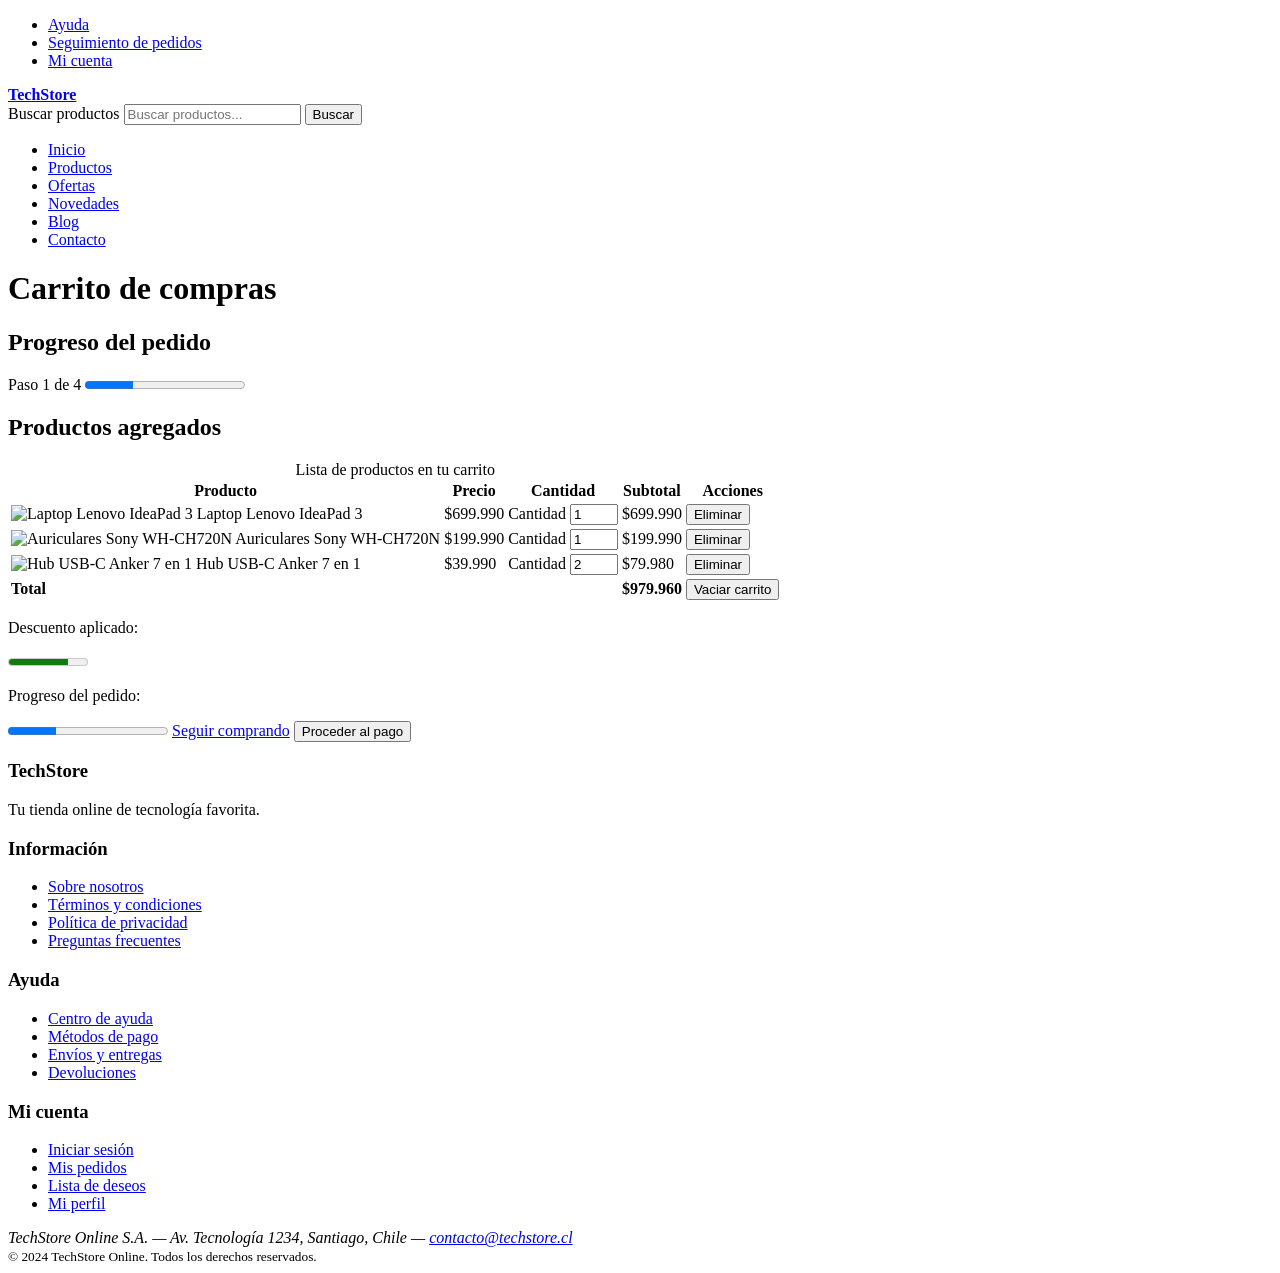
==== carrito.html @ d17756d1 "css" ====
<!DOCTYPE html>
<html lang="es">
<head>
  <meta charset="UTF-8">
  <meta name="viewport" content="width=device-width, initial-scale=1.0">
  <meta name="description" content="Carrito de compras — TechStore Online.">
  <meta name="author" content="TechStore Online">
  <title>Carrito de Compras — TechStore Online</title>
  <link rel="stylesheet" href="css/estilos.css">
</head>
<body>

  <header>
    <nav aria-label="Navegación secundaria">
      <ul>
        <li><a href="contacto.html">Ayuda</a></li>
        <li><a href="#">Seguimiento de pedidos</a></li>
        <li><a href="#">Mi cuenta</a></li>
      </ul>
    </nav>
    <a href="index.html" aria-label="TechStore - Ir al inicio"><strong>TechStore</strong></a>
    <form action="#" method="get" role="search">
      <label for="busqueda">Buscar productos</label>
      <input type="search" id="busqueda" name="q" placeholder="Buscar productos...">
      <button type="submit">Buscar</button>
    </form>
    <nav aria-label="Menú principal">
      <ul>
        <li><a href="index.html">Inicio</a></li>
        <li><a href="productos.html">Productos</a></li>
        <li><a href="#">Ofertas</a></li>
        <li><a href="#">Novedades</a></li>
        <li><a href="#">Blog</a></li>
        <li><a href="contacto.html">Contacto</a></li>
      </ul>
    </nav>
  </header>

  <main>
    <h1>Carrito de compras</h1>

    <!-- Progreso del pedido -->
    <section>
      <h2>Progreso del pedido</h2>
      <label for="progreso-pedido">Paso 1 de 4</label>
      <progress id="progreso-pedido" value="3" max="10">30%</progress>
    </section>

    <!-- Lista de productos -->
    <section>
      <h2>Productos agregados</h2>

      <table>
        <caption>Lista de productos en tu carrito</caption>
        <thead>
          <tr>
            <th scope="col">Producto</th>
            <th scope="col">Precio</th>
            <th scope="col">Cantidad</th>
            <th scope="col">Subtotal</th>
            <th scope="col">Acciones</th>
          </tr>
        </thead>
        <tbody>
          <tr>
            <td>
              <img src="img/producto-lenovo-ideapad.jpg" alt="Laptop Lenovo IdeaPad 3" width="60" height="60">
              Laptop Lenovo IdeaPad 3
            </td>
            <td>$699.990</td>
            <td>
              <label for="qty-1">Cantidad</label>
              <input type="number" id="qty-1" name="cantidad" value="1" min="1" max="10">
            </td>
            <td>$699.990</td>
            <td><button type="button">Eliminar</button></td>
          </tr>
          <tr>
            <td>
              <img src="img/producto-sony-wh720n.jpg" alt="Auriculares Sony WH-CH720N" width="60" height="60">
              Auriculares Sony WH-CH720N
            </td>
            <td>$199.990</td>
            <td>
              <label for="qty-2">Cantidad</label>
              <input type="number" id="qty-2" name="cantidad" value="1" min="1" max="10">
            </td>
            <td>$199.990</td>
            <td><button type="button">Eliminar</button></td>
          </tr>
          <tr>
            <td>
              <img src="img/producto-anker-hub.jpg" alt="Hub USB-C Anker 7 en 1" width="60" height="60">
              Hub USB-C Anker 7 en 1
            </td>
            <td>$39.990</td>
            <td>
              <label for="qty-3">Cantidad</label>
              <input type="number" id="qty-3" name="cantidad" value="2" min="1" max="10">
            </td>
            <td>$79.980</td>
            <td><button type="button">Eliminar</button></td>
          </tr>
        </tbody>
        <tfoot>
          <tr>
            <td colspan="3"><strong>Total</strong></td>
            <td><strong>$979.960</strong></td>
            <td><button type="button">Vaciar carrito</button></td>
          </tr>
        </tfoot>
      </table>

      <!-- meter: porcentaje de descuento -->
      <p>Descuento aplicado:</p>
      <meter value="75" min="0" max="100">75%</meter>

      <!-- progress: progreso del pedido -->
      <p>Progreso del pedido:</p>
      <progress value="3" max="10">3 de 10</progress>

      <a href="productos.html">Seguir comprando</a>
      <button type="button">Proceder al pago</button>
    </section>

  </main>

  <footer>
    <section>
      <h3>TechStore</h3>
      <p>Tu tienda online de tecnología favorita.</p>
    </section>
    <section>
      <h3>Información</h3>
      <ul>
        <li><a href="acerca.html">Sobre nosotros</a></li>
        <li><a href="#">Términos y condiciones</a></li>
        <li><a href="#">Política de privacidad</a></li>
        <li><a href="#">Preguntas frecuentes</a></li>
      </ul>
    </section>
    <section>
      <h3>Ayuda</h3>
      <ul>
        <li><a href="contacto.html">Centro de ayuda</a></li>
        <li><a href="#">Métodos de pago</a></li>
        <li><a href="#">Envíos y entregas</a></li>
        <li><a href="#">Devoluciones</a></li>
      </ul>
    </section>
    <section>
      <h3>Mi cuenta</h3>
      <ul>
        <li><a href="#">Iniciar sesión</a></li>
        <li><a href="#">Mis pedidos</a></li>
        <li><a href="#">Lista de deseos</a></li>
        <li><a href="#">Mi perfil</a></li>
      </ul>
    </section>
    <address>
      TechStore Online S.A. — Av. Tecnología 1234, Santiago, Chile —
      <a href="mailto:contacto@techstore.cl">contacto@techstore.cl</a>
    </address>
    <small>© 2024 TechStore Online. Todos los derechos reservados.</small>
  </footer>

</body>
</html>
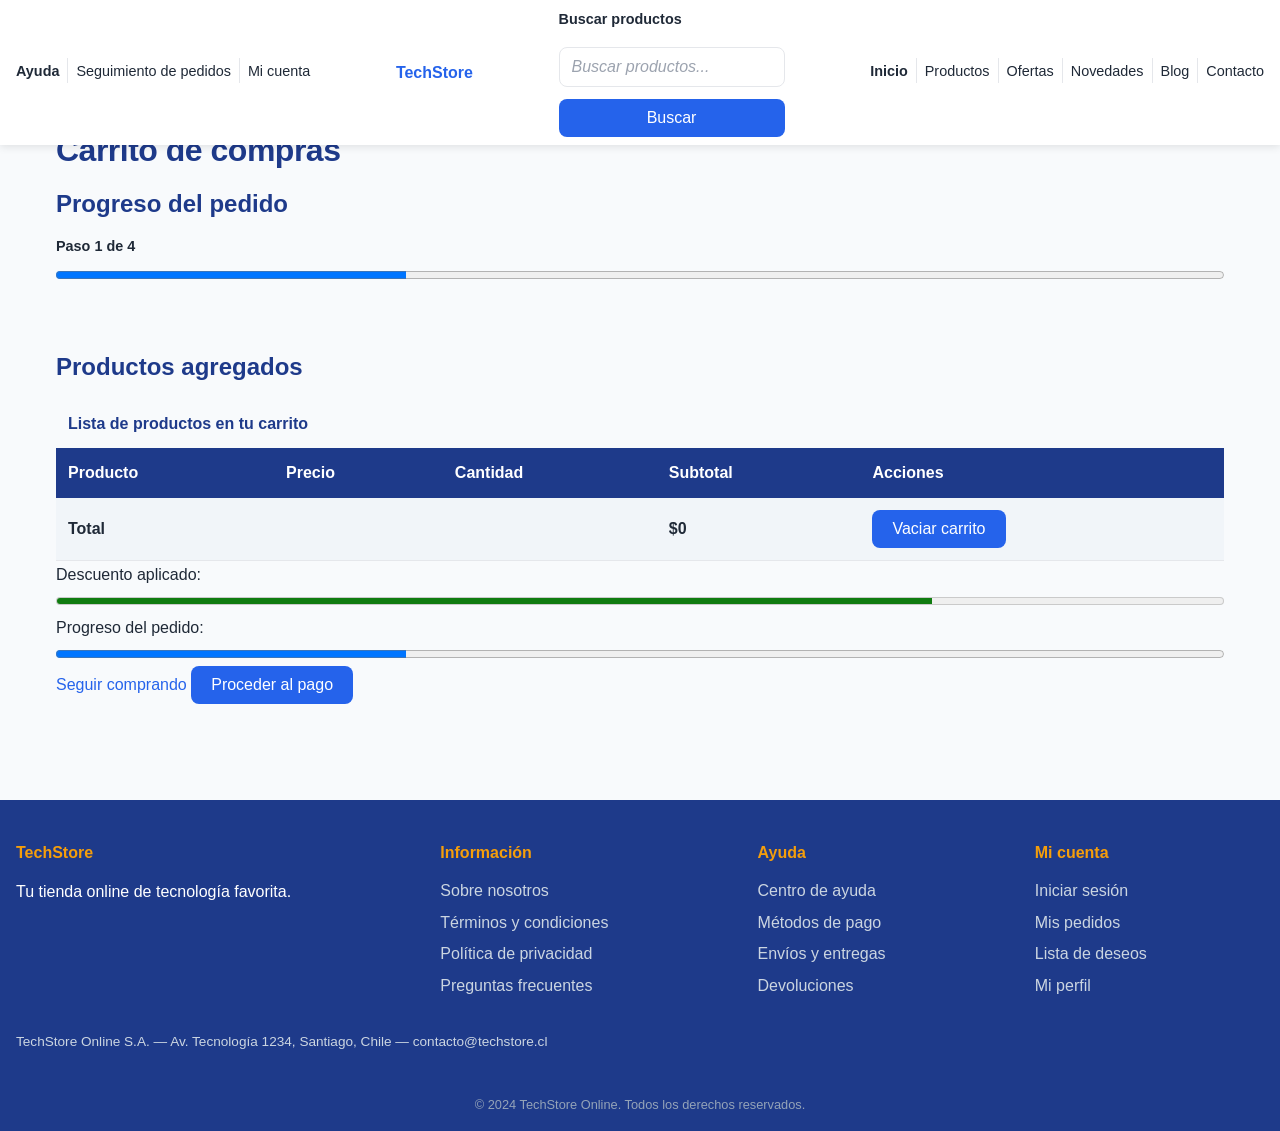
==== commit 469d6647: "javascript" ====
--- a/carrito.html
+++ b/carrito.html
@@ -7,6 +7,8 @@
   <meta name="author" content="TechStore Online">
   <title>Carrito de Compras — TechStore Online</title>
   <link rel="stylesheet" href="css/estilos.css">
+  <link rel="stylesheet" href="css/responsive.css">
+  <link rel="stylesheet" href="css/animaciones.css">
 </head>
 <body>
 
@@ -105,8 +107,8 @@
         <tfoot>
           <tr>
             <td colspan="3"><strong>Total</strong></td>
-            <td><strong>$979.960</strong></td>
-            <td><button type="button">Vaciar carrito</button></td>
+            <td><strong id="total-carrito">$979.960</strong></td>
+            <td><button type="button" id="btn-vaciar-carrito">Vaciar carrito</button></td>
           </tr>
         </tfoot>
       </table>
@@ -120,7 +122,7 @@
       <progress value="3" max="10">3 de 10</progress>
 
       <a href="productos.html">Seguir comprando</a>
-      <button type="button">Proceder al pago</button>
+      <button type="button" id="btn-pagar">Proceder al pago</button>
     </section>
 
   </main>
@@ -164,5 +166,7 @@
     <small>© 2024 TechStore Online. Todos los derechos reservados.</small>
   </footer>
 
+  <script type="module" src="js/app.js"></script>
+  <script type="module" src="js/carrito.js"></script>
 </body>
 </html>
--- a/css/estilos.css
+++ b/css/estilos.css
@@ -0,0 +1,756 @@
+/* ===========================
+   VARIABLES CSS
+=========================== */
+:root {
+  --color-primario: #1E3A8A;
+  --color-secundario: #2563EB;
+  --color-acento: #F59E0B;
+  --color-fondo: #F8FAFC;
+  --color-texto: #1F2937;
+  --color-borde: #E5E7EB;
+  --color-blanco: #FFFFFF;
+  --fuente-principal: 'Segoe UI', Arial, sans-serif;
+  --radio-borde: 8px;
+  --sombra: 0 2px 8px rgba(0, 0, 0, 0.1);
+}
+
+/* ===========================
+   SELECTOR UNIVERSAL
+=========================== */
+* {
+  box-sizing: border-box;
+  margin: 0;
+  padding: 0;
+}
+
+/* ===========================
+   BASE
+=========================== */
+html {
+  font-size: 16px;
+}
+
+body {
+  font-family: var(--fuente-principal);
+  background-color: var(--color-fondo);
+  color: var(--color-texto);
+  line-height: 1.6;
+}
+
+/* ===========================
+   TIPOGRAFÍA
+=========================== */
+h1 {
+  font-size: 2rem;
+  font-weight: bold;
+  color: var(--color-primario);
+  line-height: 1.3;
+  letter-spacing: -0.5px;
+}
+
+h2 {
+  font-size: 1.5rem;
+  font-weight: bold;
+  color: var(--color-primario);
+  line-height: 1.3;
+}
+
+h3 {
+  font-size: 1.1rem;
+  font-weight: bold;
+  color: var(--color-primario);
+}
+
+p {
+  font-size: 1rem;
+  line-height: 1.7;
+}
+
+a {
+  color: var(--color-secundario);
+  text-decoration: none;
+}
+
+a:hover {
+  color: var(--color-primario);
+  text-decoration: underline;
+}
+
+a:visited {
+  color: var(--color-primario);
+}
+
+a:active {
+  color: var(--color-acento);
+}
+
+/* Selector de atributo */
+a[target="_blank"]::after {
+  content: " ↗";
+  font-size: 0.8rem;
+}
+
+strong {
+  font-weight: bold;
+}
+
+em {
+  font-style: italic;
+}
+
+small {
+  font-size: 0.8rem;
+}
+
+mark {
+  background-color: var(--color-acento);
+  color: var(--color-texto);
+  padding: 0 4px;
+  border-radius: 3px;
+}
+
+del {
+  color: #9CA3AF;
+  text-decoration: line-through;
+}
+
+ins {
+  color: #16A34A;
+  text-decoration: underline;
+}
+
+abbr {
+  cursor: help;
+  text-decoration: underline dotted;
+}
+
+time {
+  font-style: italic;
+}
+
+code, samp, kbd, pre, var {
+  font-family: monospace;
+  font-size: 0.9rem;
+  background-color: #F1F5F9;
+  padding: 2px 6px;
+  border-radius: 4px;
+}
+
+pre {
+  padding: 12px;
+  overflow-x: auto;
+}
+
+blockquote {
+  border-left: 4px solid var(--color-secundario);
+  padding: 12px 16px;
+  margin: 16px 0;
+  color: #4B5563;
+  font-style: italic;
+}
+
+/* ::first-letter */
+main > section:first-of-type > p::first-letter {
+  font-size: 1.5rem;
+  font-weight: bold;
+  color: var(--color-primario);
+}
+
+/* ::first-line */
+main > section:first-of-type > p::first-line {
+  font-weight: bold;
+}
+
+/* ::selection */
+::selection {
+  background-color: var(--color-secundario);
+  color: var(--color-blanco);
+}
+
+/* ===========================
+   HEADER
+=========================== */
+header {
+  background-color: var(--color-blanco);
+  box-shadow: var(--sombra);
+  position: fixed;
+  top: 0;
+  width: 100%;
+  z-index: 100;
+  padding: 8px 16px;
+}
+
+/* ===========================
+   NAV
+=========================== */
+nav ul {
+  list-style: none;
+  display: flex;
+  flex-wrap: wrap;
+  gap: 8px;
+  padding: 0;
+}
+
+nav ul li a {
+  color: var(--color-texto);
+  font-size: 0.9rem;
+}
+
+nav ul li a:hover {
+  color: var(--color-secundario);
+  text-decoration: none;
+}
+
+/* Menú principal */
+nav#menu-principal {
+  background-color: var(--color-primario);
+  padding: 6px 16px;
+}
+
+nav#menu-principal ul li a {
+  color: var(--color-blanco);
+  padding: 6px 12px;
+  border-radius: var(--radio-borde);
+  transition: background-color 0.3s;
+  display: block;
+}
+
+nav#menu-principal ul li a:hover {
+  background-color: var(--color-secundario);
+}
+
+/* :not() — separador entre items de nav secundaria */
+header > nav ul li:not(:last-child) {
+  border-right: 1px solid var(--color-borde);
+  padding-right: 8px;
+}
+
+/* ===========================
+   MAIN
+=========================== */
+main {
+  max-width: 1200px;
+  margin: 0 auto;
+  padding: 130px 16px 48px;
+}
+
+/* ===========================
+   SECTION
+=========================== */
+section {
+  margin-bottom: 48px;
+}
+
+/* Hijo directo */
+main > section {
+  padding-top: 16px;
+}
+
+/* Hermano adyacente */
+h2 + p {
+  margin-top: 8px;
+}
+
+/* Hermano general */
+h2 ~ p {
+  color: var(--color-texto);
+}
+
+/* Descendiente */
+main section h2 {
+  margin-bottom: 16px;
+}
+
+/* ===========================
+   ARTICLE
+=========================== */
+article {
+  background-color: var(--color-blanco);
+  border: 1px solid var(--color-borde);
+  border-radius: var(--radio-borde);
+  padding: 16px;
+  overflow: hidden;
+  transition: transform 0.3s, box-shadow 0.3s;
+}
+
+article:hover {
+  transform: scale(1.03);
+  box-shadow: 0 8px 24px rgba(0, 0, 0, 0.12);
+}
+
+article header {
+  position: relative;
+}
+
+article h3 {
+  margin: 10px 0 6px;
+}
+
+article p + p {
+  margin-top: 4px;
+}
+
+article footer {
+  margin-top: 12px;
+}
+
+/* ===========================
+   ASIDE
+=========================== */
+aside {
+  background-color: var(--color-blanco);
+  border: 1px solid var(--color-borde);
+  border-radius: var(--radio-borde);
+  padding: 16px;
+}
+
+/* ===========================
+   FIGURE / IMG
+=========================== */
+figure {
+  margin: 0;
+}
+
+img {
+  max-width: 100%;
+  height: auto;
+  display: block;
+  object-fit: cover;
+}
+
+figcaption {
+  font-size: 0.85rem;
+  color: #6B7280;
+  margin-top: 6px;
+  text-align: center;
+  font-style: italic;
+}
+
+/* ===========================
+   VIDEO / AUDIO
+=========================== */
+video {
+  max-width: 100%;
+  display: block;
+  border-radius: var(--radio-borde);
+}
+
+audio {
+  width: 100%;
+  margin-top: 8px;
+}
+
+/* ===========================
+   BUTTON
+=========================== */
+button {
+  background-color: var(--color-secundario);
+  color: var(--color-blanco);
+  border: none;
+  border-radius: var(--radio-borde);
+  padding: 10px 20px;
+  font-size: 1rem;
+  font-family: var(--fuente-principal);
+  cursor: pointer;
+  transition: background-color 0.3s, transform 0.2s;
+}
+
+button:hover {
+  background-color: var(--color-primario);
+  transform: translateY(-2px);
+}
+
+button:active {
+  transform: translateY(0);
+}
+
+button[type="reset"] {
+  background-color: #6B7280;
+}
+
+button[type="reset"]:hover {
+  background-color: #4B5563;
+}
+
+/* ===========================
+   FORMULARIOS
+=========================== */
+form {
+  display: flex;
+  flex-direction: column;
+  gap: 12px;
+}
+
+label {
+  font-size: 0.9rem;
+  font-weight: bold;
+  display: block;
+  margin-bottom: 4px;
+}
+
+input,
+textarea,
+select {
+  width: 100%;
+  padding: 10px 12px;
+  border: 1px solid var(--color-borde);
+  border-radius: var(--radio-borde);
+  font-size: 1rem;
+  font-family: var(--fuente-principal);
+  background-color: var(--color-blanco);
+  color: var(--color-texto);
+  transition: border-color 0.3s;
+}
+
+input:focus,
+textarea:focus,
+select:focus {
+  border-color: var(--color-secundario);
+  outline: none;
+}
+
+input:required {
+  border-left: 3px solid var(--color-secundario);
+}
+
+input:disabled {
+  background-color: #F3F4F6;
+  cursor: not-allowed;
+  opacity: 0.6;
+}
+
+input[type="checkbox"],
+input[type="radio"] {
+  width: auto;
+  margin-right: 8px;
+}
+
+input[type="color"] {
+  padding: 2px;
+  height: 40px;
+  cursor: pointer;
+}
+
+input[type="range"] {
+  padding: 0;
+}
+
+input[type="file"] {
+  padding: 8px;
+}
+
+input[type="text"],
+input[type="email"],
+input[type="password"],
+input[type="tel"],
+input[type="number"],
+input[type="url"] {
+  background-color: var(--color-blanco);
+}
+
+/* ::placeholder */
+input::placeholder,
+textarea::placeholder {
+  color: #9CA3AF;
+  font-style: italic;
+}
+
+/* :checked */
+input[type="checkbox"]:checked,
+input[type="radio"]:checked {
+  accent-color: var(--color-secundario);
+}
+
+fieldset {
+  border: 1px solid var(--color-borde);
+  border-radius: var(--radio-borde);
+  padding: 16px;
+}
+
+legend {
+  font-weight: bold;
+  color: var(--color-primario);
+  padding: 0 8px;
+}
+
+output {
+  font-weight: bold;
+  color: var(--color-secundario);
+  margin-left: 8px;
+}
+
+/* ===========================
+   TABLA
+=========================== */
+table {
+  width: 100%;
+  border-collapse: collapse;
+  background-color: var(--color-blanco);
+}
+
+caption {
+  font-weight: bold;
+  text-align: left;
+  padding: 12px;
+  color: var(--color-primario);
+}
+
+th {
+  background-color: var(--color-primario);
+  color: var(--color-blanco);
+  padding: 12px;
+  text-align: left;
+}
+
+td {
+  padding: 12px;
+  border-bottom: 1px solid var(--color-borde);
+}
+
+tbody tr:nth-child(even) {
+  background-color: #F1F5F9;
+}
+
+tbody tr:hover {
+  background-color: #DBEAFE;
+}
+
+tfoot td {
+  background-color: #F1F5F9;
+  font-weight: bold;
+}
+
+/* ===========================
+   LISTAS
+=========================== */
+ul, ol {
+  padding-left: 20px;
+}
+
+ul li,
+ol li {
+  margin-bottom: 4px;
+}
+
+ul li:first-child {
+  font-weight: bold;
+}
+
+ul li:last-child {
+  margin-bottom: 0;
+}
+
+/* ===========================
+   DETAILS / SUMMARY
+=========================== */
+details {
+  border: 1px solid var(--color-borde);
+  border-radius: var(--radio-borde);
+  padding: 12px 16px;
+  margin-bottom: 8px;
+}
+
+summary {
+  font-weight: bold;
+  cursor: pointer;
+  color: var(--color-primario);
+}
+
+summary:hover {
+  color: var(--color-secundario);
+}
+
+/* ===========================
+   DIALOG
+=========================== */
+dialog {
+  border: none;
+  border-radius: var(--radio-borde);
+  padding: 24px;
+  box-shadow: 0 8px 32px rgba(0, 0, 0, 0.3);
+  max-width: 400px;
+  width: 100%;
+}
+
+dialog::backdrop {
+  background-color: rgba(0, 0, 0, 0.5);
+}
+
+/* ===========================
+   PROGRESS / METER
+=========================== */
+progress,
+meter {
+  width: 100%;
+  height: 16px;
+}
+
+/* ===========================
+   ADDRESS
+=========================== */
+address {
+  font-style: normal;
+  line-height: 1.8;
+}
+
+/* ===========================
+   FLEXBOX — header interno
+=========================== */
+header {
+  display: flex;
+  flex-wrap: wrap;
+  align-items: center;
+  gap: 16px;
+  justify-content: space-between;
+}
+
+/* ===========================
+   FLEXBOX — footer
+=========================== */
+footer {
+  background-color: var(--color-primario);
+  color: var(--color-blanco);
+  padding: 40px 16px 16px;
+  display: flex;
+  flex-wrap: wrap;
+  gap: 32px;
+}
+
+footer section {
+  flex-grow: 1;
+  min-width: 150px;
+  margin-bottom: 0;
+}
+
+footer h3 {
+  color: var(--color-acento);
+  margin-bottom: 12px;
+  font-size: 1rem;
+}
+
+footer a {
+  color: #CBD5E1;
+}
+
+footer a:hover {
+  color: var(--color-blanco);
+}
+
+footer ul {
+  list-style: none;
+  padding: 0;
+}
+
+footer ul li {
+  margin-bottom: 6px;
+  font-weight: normal;
+}
+
+footer ul li:first-child {
+  font-weight: normal;
+}
+
+footer address {
+  width: 100%;
+  font-size: 0.85rem;
+  color: #CBD5E1;
+}
+
+footer small {
+  width: 100%;
+  display: block;
+  text-align: center;
+  color: #94A3B8;
+  margin-top: 8px;
+}
+
+/* ===========================
+   FLEXBOX — div contenedor productos
+=========================== */
+main > div {
+  display: flex;
+  gap: 24px;
+  align-items: flex-start;
+}
+
+main > div > aside {
+  flex-basis: 220px;
+  flex-shrink: 0;
+}
+
+main > div > section {
+  flex-grow: 1;
+}
+
+/* ===========================
+   CSS GRID — productos destacados / catálogo
+=========================== */
+#grilla-productos {
+  display: grid;
+  grid-template-columns: repeat(4, 1fr);
+  gap: 24px;
+}
+
+/* ===========================
+   GRADIENTE — banner (primera section)
+=========================== */
+main > section:first-child {
+  background-image: linear-gradient(135deg, var(--color-primario), var(--color-secundario));
+  color: var(--color-blanco);
+  padding: 48px 24px;
+  border-radius: var(--radio-borde);
+}
+
+main > section:first-child h1 {
+  color: var(--color-blanco);
+  text-shadow: 0 2px 4px rgba(0,0,0,0.3);
+}
+
+main > section:first-child p {
+  color: #E0E7FF;
+}
+
+/* ===========================
+   POSICIONAMIENTO
+=========================== */
+
+/* static — comportamiento por defecto de elementos */
+p { position: static; }
+
+/* relative — base para posicionamiento absolute de hijos */
+article header { position: relative; }
+
+
+/* fixed — header */
+/* (ya declarado arriba en header) */
+
+/* sticky — h2 dentro de section */
+main > div > section > h2 {
+  position: sticky;
+  top: 90px;
+  background-color: var(--color-fondo);
+  padding: 8px 0;
+  z-index: 10;
+}
+
+/* ===========================
+   TRANSFORMACIONES
+=========================== */
+article:hover img {
+  transform: scale(1.02);
+  transition: transform 0.3s;
+}
+
+figure img {
+  transition: transform 0.3s;
+}
+
+/* ===========================
+   MODO OSCURO
+=========================== */
+.dark-theme {
+  --color-fondo: #111827;
+  --color-texto: #F9FAFB;
+  --color-blanco: #1F2937;
+  --color-borde: #374151;
+}
--- a/css/responsive.css
+++ b/css/responsive.css
@@ -0,0 +1,77 @@
+/* ===========================
+   RESPONSIVE.CSS
+=========================== */
+
+/* MÓVIL — max 768px */
+@media (max-width: 768px) {
+
+  main {
+    padding-top: 160px;
+  }
+
+  h1 { font-size: 1.4rem; }
+  h2 { font-size: 1.2rem; }
+
+  /* Grid a 1 columna */
+  #grilla-productos {
+    grid-template-columns: 1fr;
+  }
+
+  /* Flex a columna en contenedor productos */
+  main > div {
+    flex-direction: column;
+  }
+
+  main > div > aside {
+    flex-basis: auto;
+    width: 100%;
+  }
+
+  /* Header en columna */
+  header {
+    flex-direction: column;
+    align-items: flex-start;
+  }
+
+  /* Footer en columna */
+  footer {
+    flex-direction: column;
+  }
+
+  table {
+    font-size: 0.85rem;
+  }
+
+  td, th {
+    padding: 8px;
+  }
+
+  button {
+    width: 100%;
+  }
+
+}
+
+/* TABLET — 769px a 1024px */
+@media (min-width: 769px) and (max-width: 1024px) {
+
+  main {
+    padding-top: 140px;
+  }
+
+  /* Grid a 2 columnas */
+  #grilla-productos {
+    grid-template-columns: repeat(2, 1fr);
+  }
+
+}
+
+/* ESCRITORIO — min 1025px */
+@media (min-width: 1025px) {
+
+  /* Grid a 4 columnas */
+  #grilla-productos {
+    grid-template-columns: repeat(4, 1fr);
+  }
+
+}
--- a/css/animaciones.css
+++ b/css/animaciones.css
@@ -0,0 +1,78 @@
+/* ===========================
+   ANIMACIONES.CSS
+=========================== */
+
+/* ===========================
+   @KEYFRAMES
+=========================== */
+
+@keyframes fadeIn {
+  from {
+    opacity: 0;
+    transform: translateY(20px);
+  }
+  to {
+    opacity: 1;
+    transform: translateY(0);
+  }
+}
+
+@keyframes pulso {
+  0%   { transform: scale(1); }
+  50%  { transform: scale(1.05); }
+  100% { transform: scale(1); }
+}
+
+@keyframes deslizar {
+  from { transform: translateX(-30px); opacity: 0; }
+  to   { transform: translateX(0); opacity: 1; }
+}
+
+@keyframes girar {
+  from { transform: rotate(0deg); }
+  to   { transform: rotate(360deg); }
+}
+
+/* ===========================
+   APLICACIÓN DE ANIMACIONES
+=========================== */
+
+/* Aparición de artículos */
+article {
+  animation: fadeIn 0.4s ease forwards;
+}
+
+article:nth-child(1) { animation-delay: 0.05s; }
+article:nth-child(2) { animation-delay: 0.10s; }
+article:nth-child(3) { animation-delay: 0.15s; }
+article:nth-child(4) { animation-delay: 0.20s; }
+article:nth-child(5) { animation-delay: 0.25s; }
+article:nth-child(6) { animation-delay: 0.30s; }
+article:nth-child(7) { animation-delay: 0.35s; }
+article:nth-child(8) { animation-delay: 0.40s; }
+
+/* Banner animado */
+main > section:first-child h1 {
+  animation: deslizar 0.6s ease forwards;
+}
+
+main > section:first-child p {
+  animation: fadeIn 0.8s ease 0.2s forwards;
+  opacity: 0;
+}
+
+/* Botón submit con pulso */
+button[type="submit"] {
+  animation: pulso 2s ease-in-out infinite;
+}
+
+/* Loader */
+.loader {
+  width: 36px;
+  height: 36px;
+  border: 4px solid var(--color-borde, #E5E7EB);
+  border-top-color: var(--color-secundario, #2563EB);
+  border-radius: 50%;
+  animation: girar 0.8s linear infinite;
+  margin: 0 auto;
+}
